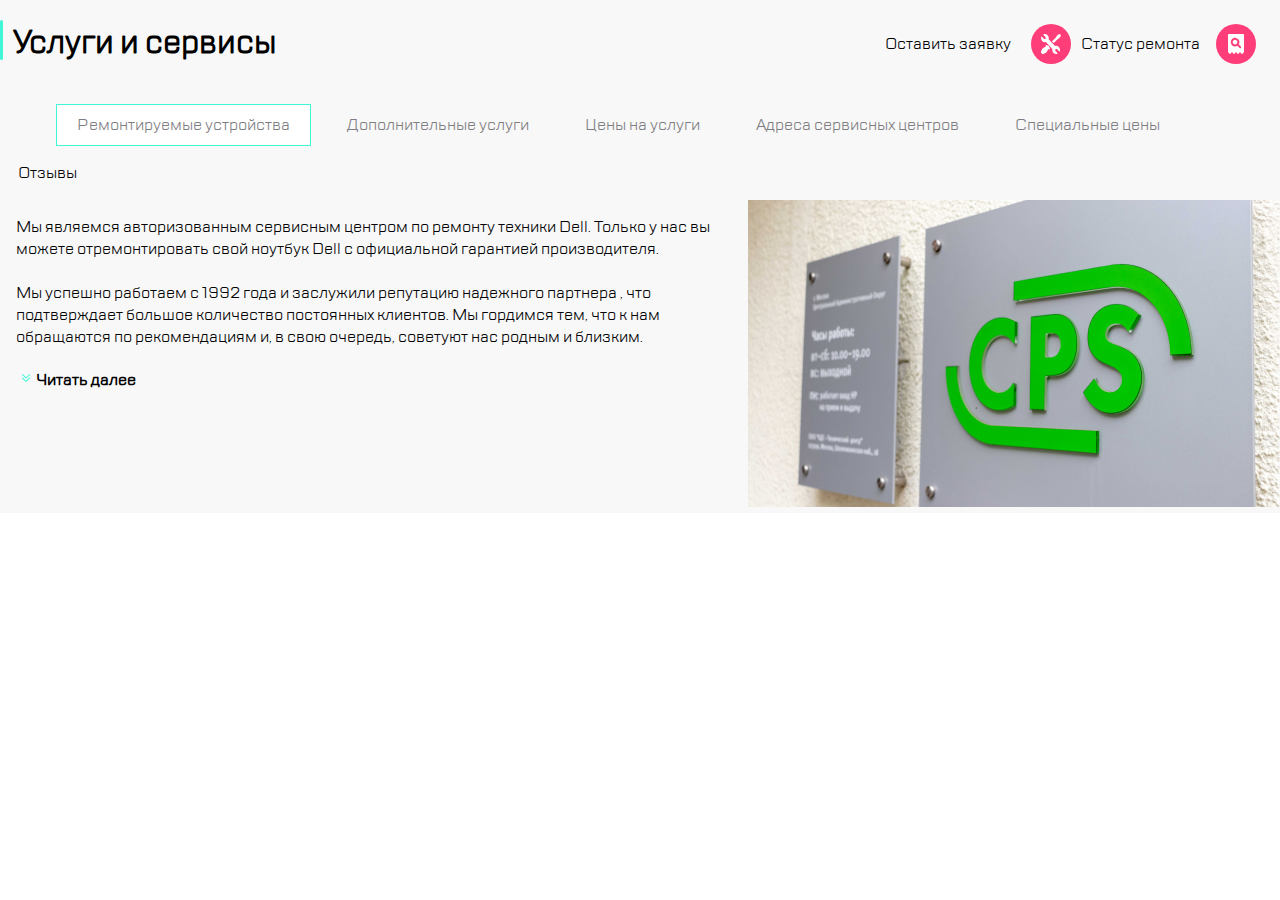
==== index.html @ 722020b5 "Add files via upload" ====
<!DOCTYPE html>
<html lang="ru">
<head>
	<title>Maquette</title>
	<meta charset="utf-8">
	<meta name="keywords" content="Сервис Dell, ремонт техники Dell">
	<meta name="description" content="Мы являемся авторизованным сервисным центром по ремонту техники Dell.">
	<meta name="viewport" content="width=device-width, initial-scale=1">
	<link rel="stylesheet" type="text/css" href="css/style.css">
	<link rel="stylesheet" type="text/css" href="css/normalize.css">
</head>
<body>
<div class="container">
	<!-- /*-------------------------HEADER--------------------------*/ -->
	<header>
		<nav class="a-nav">
			<div class="menu1">
			  <button type="button" class="button menu1__button1"></button>
			  <hr class="menu1__divider">
			  <div class="menu1__logo"><img src="image/menu1__logo.svg"></div>
			</div>
			<div class="menu2">
			  <button type="button" class="button menu2__button2"></button>
			  <button type="button" class="button menu2__button3"></button>
			  <button type="button" class="button menu2__button4"></button>
			</div> 
			<div div class="menu3"> 
			  <hr class="menu2__divider2">
			  <button type="button" class="button menu3__button5"></button>
			  <button type="button" class="button menu3__button6"></button>
			</div>
		</nav>
	</header>

	<!-- /*--------------------------MAIN---------------------------*/ -->
	<!-- /*--------content №1--------*/ -->
	<main class="main">
		<div class="main-content1">
			<div class="main-content1__element1"><hr class="main-content1__divider"></div>
			<div class="main-content1__title"><h1>Услуги и сервисы</h1></div>
			<div class="main-content1__menu4"> 
				<label class="label1">
					<span class="label1__text">Оставить заявку</span>
			  		<button type="button" class="button menu3__button5"></button>
			  	</label>
			  	<label class="label2">
			  		<span class="label2__text">Статус ремонта</span>
			  		<button type="button" class="button menu3__button6"></button>
			  	</label>
			</div>
		</div>

	<!-- /*--------content №2--------*/ -->
			<ul class="b-nav">
				<li class="b-nav__el1"><a href="#" class="b-nav__a">Ремонтируемые устройства</a></li>
				<li class="b-nav__el2"><a href="#" class="b-nav__a">Дополнительные услуги</a></li>
				<li class="b-nav__el3"><a href="#" class="b-nav__a">Цены на услуги</a></li>
				<li class="b-nav__el4"><a href="#" class="b-nav__a">Адреса сервисных центров</a></li>
				<li class="b-nav__el5"><a href="#" class="b-nav__a">Специальные цены</a></li>
			</ul>

	<!-- /*--------content №3--------*/ -->		
			<article>
				<p class="article__paragraf">Отзывы</p>
				<div class="main-content3">
					<div class="main-content3__collum1">
						<p class="main-content3__text">
							Мы являемся авторизованным сервисным центром по ремонту техники Dell. Только у нас вы можете отремонтировать свой ноутбук Dell с официальной гарантией производителя.
								<br>
								<br>
							<span class="hide-2">Мы успешно работаем с 1992 года и заслужили репутацию надежного партнера</span> <span class="hide-1">, что подтверждает большое количество постоянных клиентов. Мы гордимся тем, что к нам обращаются по рекомендациям и, в свою очередь, советуют нас родным и близким.</span>
						</p>
						<div class="main-content3__read-more">
							<button class="read-more__button"></i>Читать далее</button> 
						</div>
					</div>
					<div class="main-content3__collum2">
						<div class="main-logo">
							<img src="image/main-logo__img.png" class="main-logo__img" alt="Фото логотипа">
						</div>
					</div>
				</div>	
			</article>
	</main>
</div>			
</body>
</html>
---- css/style.css ----
@font-face {
        font-family: TTLakes;
        src: url(../fonts/TTLakes-Regular.ttf)
}

body {
	font-family: TTLakes, sans-serif;

}

.container { /*Контейнер всей страницы*/
	display: flex;
	flex-direction: column;
}

/*-----------------------HEADER STYLE----------------------*/
.a-nav { /*Контейнер для навигации*/
	display: flex;
	flex-basis: 100%;
	height: 50px;
	align-items: center;
    flex-basis: 100%;
    padding-bottom: 16px;
    padding-top: 16px;
}

.menu1 { /*Блок навигации №1*/
    display: flex;
    align-items: center;
    flex-basis: 40%;
    flex-grow: 0;
}

.menu2 { /*Блок навигации №2*/
	display: flex;
    flex-basis: 60%;
    margin-right: 10px;
    list-style-type: none;
}
.menu3 { /*Блок навигации №3*/
	display: flex;
    flex-basis: 100%;
    justify-content: flex-end;
    align-items: center;
    list-style-type: none;
}


.button { /*Кнопки навигации*/
	width: 40px;
    height: 40px;
    border: 0;
    border-radius: 50%;
    outline: none;
    background-color: #FF3E79;
}

.menu1__button1 { /*Кнопка "гамбургер" */
	margin-left: 16px;
	margin-right: 16px; 
	background-image: url("../image/menu1__button1.svg") ;
	background-position: 9px 8px; 
	background-repeat: no-repeat; 
	background-size: 25px;
}

.menu1__divider, .menu2__divider2 { /*Разделитель*/
	width: 2px;
	height: 32px;
	background-color: #EAEAEA;
	border-radius: 1px;
	margin-top: 28px;
	margin-bottom: 28px;
	border: 0px solid;
	margin-left: 16px;
}

.menu1__logo { /*Логотип в шапке*/
	margin-top: 16px;
	margin-bottom: 16px;
}

.menu2__button2 { /*Кнопка "Контакты"*/
	margin-top: 24px;
	margin-left: 200px;
	margin-bottom: 24px;
	margin-right: 16px; 
	background-image: url("../image/menu2__button2.svg");
	background-position: 10px 10px; 
	background-repeat: no-repeat; 
	background-size: 20px;
}

.menu2__button3 { /*Кнопка "Обратная связь"*/
	margin-top: 24px;
	margin-bottom: 24px;
	margin-right: 16px; 
	background-image: url("../image/menu2__button3.svg");
	background-position: 11px 11px; 
	background-repeat: no-repeat; 
	background-size: 20px;
}

.menu2__button4 { /*Кнопка "Вход в личный кабинет"*/
	margin-top: 24px;
	margin-bottom: 24px;
	margin-right: 20px; 
	background-image: url("../image/menu2__button4.svg");
	background-repeat: no-repeat;
	background-position: center;
}

.menu3__button5 { /*Кнопка "Заказ ремонта"*/
	margin-top: 24px;
	margin-bottom: 24px;
	margin-left: 20px;
	background-image: url("../image/menu3__button5.svg");
    background-color: #FF3E79;
    background-repeat: no-repeat;
    background-position: center;	
}

.menu3__button6 { /*Кнопка "Статус ремонта"*/
	margin-top: 24px;
	margin-bottom: 24px;
	margin-right: 24px;
	margin-left: 16px; 
	background-image: url("../image/menu3__button6.svg");
    background-color: #FF3E79;
    background-repeat: no-repeat;
    background-position: center;	
}


/*------------------------MAIN STYLE-------------------------*/
/*--------content №1--------*/
.main {
background: #F8F8F8;
width: 100%;
padding: 0px;
margin: 0px;
}

.main-content1 { /*Флекс контейнер №1*/
	display: flex;
}

.main-content1__element1 { /*элемент флекса №1*/
	padding: 0px; 
	flex-grow: 0;
}

.main-content1__title { /*элемент флекса №1*/
	margin-left: 10px;
	flex-grow: 2;
}


.main-content1__menu4 { /*Флекс контейнер №2 и элемент флекса №1*/
	display: flex;
	justify-content: flex-end;	
}

.label1 { /*Флекс контейнер №3 элемент флекса №2**/
	display: flex;
	align-items: center;
}

.label2 { /*Флекс контейнер №4 элемент флекса №2**/
	display: flex;
	align-items: center;
	flex-grow: 2;
	margin-left: 10px;
}

.main-content1__divider { /*Разделитель*/
	border: 0px;
	width: 3px;
	height: 40px; 
	margin-top: 20px;
	border-radius: 2px;
	background-color: #41F6D7;
}


/*--------content №2--------*/

.b-nav {  /*Навигация scroll*/
    display: flex;
    justify-content: flex-start;
    align-items: baseline;
    overflow-x: auto;
    margin-left: 0px;
}

li  {   /*Элементы навигация scroll*/
	list-style-type: none;
	margin-left: 16px;
    padding: 8px 20px 8px 20px;
    white-space: nowrap;
}

.b-nav__el1 { /*Стиль первого элемента навигации*/
	border: 1px solid #41F6D7;
	background-color: white;
}

.b-nav__a {   /*Убираем эфекты с ссылок*/
    text-decoration: none;
    color: #7E7E82;
    line-height: 24px; 
}

/*--------content №3--------*/
.article__paragraf{
margin-left: 18px;
}

.main-content3 {
	display: flex;
}

.main-content3__text {
margin-left: 16px;
}

.main-content3__read-more { /*Блок кнопки и элемент флекса "content3"*/
	margin-bottom: 20px; 
	margin-top: 20px;
	margin-left: 16px;
}

.read-more__button { /*Кнопка "Читать далее"*/
    width: 140px;
    height: 24px;
    border: 0;
    background-color: rgba(248,248,248, 1);
    font-family: TTLakes,sans-serif;
    font-size: 16px;
    font-weight: bold;
    position: relative;
}

.read-more__button::before { /*Иконка кнопки*/
    content: "";
    display: block;
    background-image: url("../image/download.svg");
    width: 8px;
    height: 15px;
    position: absolute;
    top: 6px;
    background-repeat: no-repeat;
}


/*--------------MEDIA QUERIES----------------*/

@media only screen and (min-width: 800px)  { 
	.a-nav {  /*Если экран больше 800 прячем "Контейнер для навигации"*/
		display: none;
	}
}

@media only screen and (max-width: 800px) { /*Медиа запрос "Если экран меньше 800 прячем "Навигацию основного содержания"*/
	.main-content1__menu4 {
		display: none;
	}
	.article__paragraf { /*Прячем "Отзывы"*/
		display: none;
	}
	.hide-1 { /*Прячем часть текста*/
		display: none;
	}
}

@media only screen and (max-width: 700px) { 
	.menu2 { /*Если экран меньше 700 прячем "Блок навигации №2"*/
		display: none;
	}

	.menu1__divider { /*Прячем разделитель*/
		display: none;
	}

	.main-content3 { /*Меняем флекс расположение главной оси*/
		flex-direction: column;
		flex-wrap: wrap;
	}
	.hide-2 { /*Прячем часть текста*/
		display: none;
	}
}

@media only screen and (max-width: 555px) {
    .main-logo__img  { /*Выравниваем границы изображения*/
        width: 90%;
    }
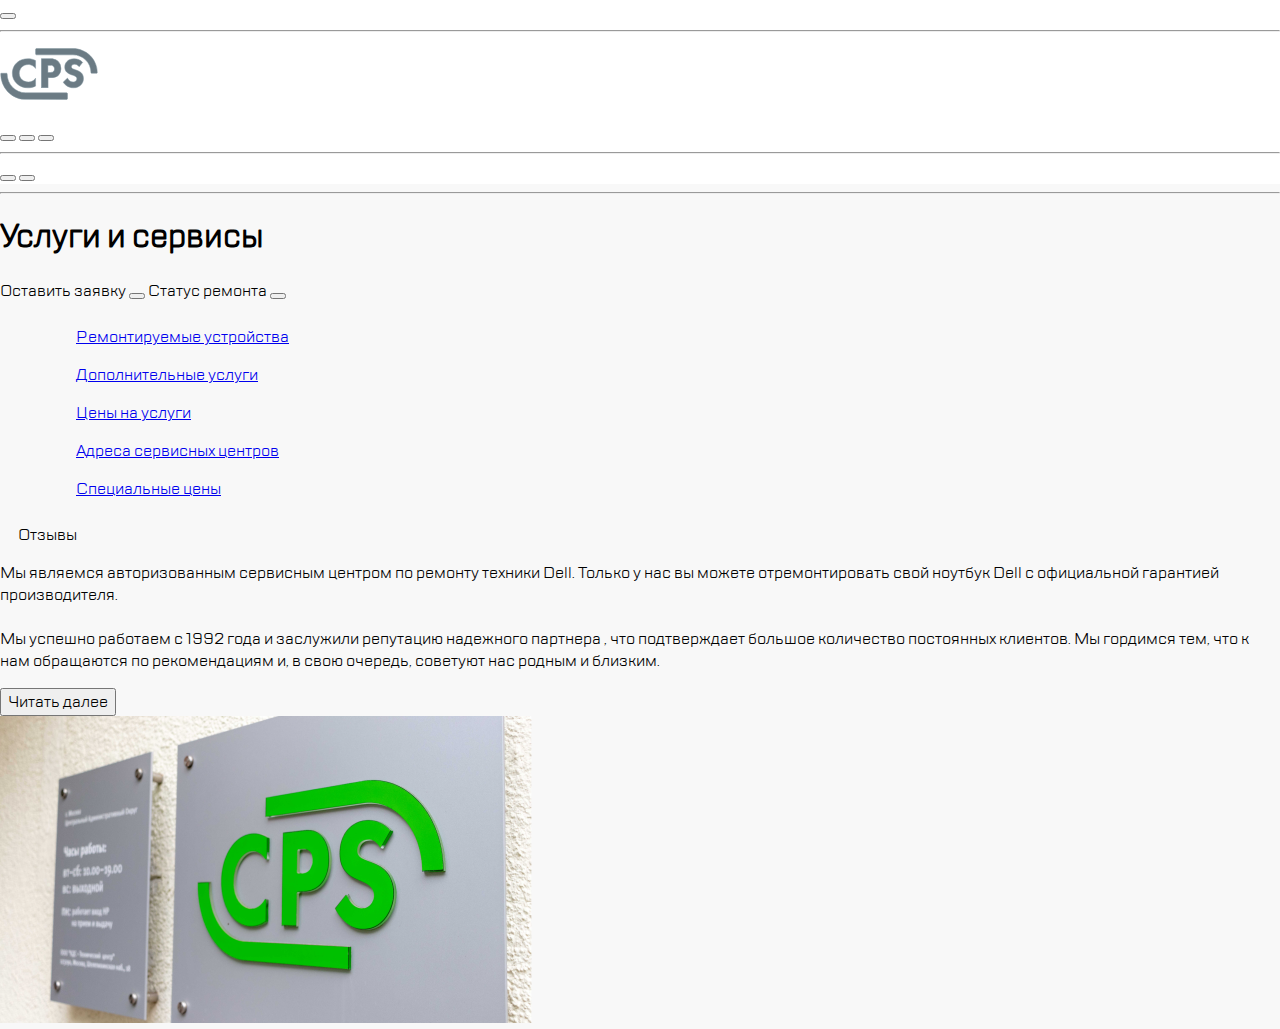
==== commit df38fe58: "Update index.html" ====
--- a/index.html
+++ b/index.html
@@ -13,21 +13,25 @@
 <div class="container">
 	<!-- /*-------------------------HEADER--------------------------*/ -->
 	<header>
-		<nav class="a-nav">
-			<div class="menu1">
-			  <button type="button" class="button menu1__button1"></button>
-			  <hr class="menu1__divider">
-			  <div class="menu1__logo"><img src="image/menu1__logo.svg"></div>
+		<nav class="header-nav">
+			<div class="header-nav__menu">
+			  	<button type="button" class="header__btn header-nav__btn-thema_menu btn"></button>
 			</div>
-			<div class="menu2">
-			  <button type="button" class="button menu2__button2"></button>
-			  <button type="button" class="button menu2__button3"></button>
-			  <button type="button" class="button menu2__button4"></button>
+			<div class="header-nav__divider">
+			  	<div><hr class="header-nav__divider-element"></div>
+			</div>
+			<div class="header-nav__logo">
+			  	<div class="menu1__logo"><img src="image/menu1__logo.svg"></div>
+			</div>
+			<div class="header-nav__tablet-list">
+			    <button type="button" class="header__btn header-nav__btn-thema_call btn"></button>
+			    <button type="button" class="header__btn header-nav__btn-thema_feedback btn"></button>
+			    <button type="button" class="header__btn header-nav__btn-thema_entrance btn"></button>
 			</div> 
-			<div div class="menu3"> 
-			  <hr class="menu2__divider2">
-			  <button type="button" class="button menu3__button5"></button>
-			  <button type="button" class="button menu3__button6"></button>
+			<div div class="header-nav__mobile-list"> 
+			    <div><hr class="header-nav__divider-element"></div>
+			    <button type="button" class="header__btn header-nav__btn-thema_repair btn"></button>
+			    <button type="button" class="header__btn header-nav__btn-thema_repair-status btn"></button>
 			</div>
 		</nav>
 	</header>
@@ -35,48 +39,51 @@
 	<!-- /*--------------------------MAIN---------------------------*/ -->
 	<!-- /*--------content №1--------*/ -->
 	<main class="main">
-		<div class="main-content1">
-			<div class="main-content1__element1"><hr class="main-content1__divider"></div>
-			<div class="main-content1__title"><h1>Услуги и сервисы</h1></div>
-			<div class="main-content1__menu4"> 
-				<label class="label1">
-					<span class="label1__text">Оставить заявку</span>
-			  		<button type="button" class="button menu3__button5"></button>
-			  	</label>
-			  	<label class="label2">
-			  		<span class="label2__text">Статус ремонта</span>
-			  		<button type="button" class="button menu3__button6"></button>
-			  	</label>
+
+		<div class="main-nav">
+			<div class="main-nav__divider">
+				<div><hr class="main-nav__divider-element"></div>
 			</div>
+			<div class="main-nav__title">
+				<h1 class="main-nav__title-element">Услуги и сервисы</h1>
+			</div>
+			<label class="main-nav__desktop-list-application">
+				<span class="main-nav__desktop-list-application__text">Оставить заявку</span>
+			  	<button type="button" class="main__btn header-nav__btn-thema_repair btn"></button>
+			</label>
+			<label class="main-nav__desktop-list-status">
+			  		<span class="main-nav__desktop-list-status__text">Статус ремонта</span>
+			  		<button type="button" class="main__btn header-nav__btn-thema_repair-status btn"></button>
+			</label>
 		</div>
 
 	<!-- /*--------content №2--------*/ -->
-			<ul class="b-nav">
-				<li class="b-nav__el1"><a href="#" class="b-nav__a">Ремонтируемые устройства</a></li>
-				<li class="b-nav__el2"><a href="#" class="b-nav__a">Дополнительные услуги</a></li>
-				<li class="b-nav__el3"><a href="#" class="b-nav__a">Цены на услуги</a></li>
-				<li class="b-nav__el4"><a href="#" class="b-nav__a">Адреса сервисных центров</a></li>
-				<li class="b-nav__el5"><a href="#" class="b-nav__a">Специальные цены</a></li>
+			<ul class="main-list">
+				<li class="main-item main-list__item-thema_repair"><a href="#" class="main-list__link">Ремонтируемые устройства</a></li>
+				<li class="main-item  main-list__item-thema_services"><a href="#" class="main-list__link">Дополнительные услуги</a></li>
+				<li class="main-item main-list__item-thema_prices"><a href="#" class="main-list__link">Цены на услуги</a></li>
+				<li class="main-item  main-list__item-thema_address"><a href="#" class="main-list__link">Адреса сервисных центров</a></li>
+				<li class="main-item  main-list__item-thema_special-prices"><a href="#" class="main-list__link">Специальные цены</a></li>
 			</ul>
 
 	<!-- /*--------content №3--------*/ -->		
 			<article>
 				<p class="article__paragraf">Отзывы</p>
-				<div class="main-content3">
-					<div class="main-content3__collum1">
-						<p class="main-content3__text">
+				<div class="article-content">
+					<div class="article-content__collum-text">
+						<p class="article-content__collum-text-description">
 							Мы являемся авторизованным сервисным центром по ремонту техники Dell. Только у нас вы можете отремонтировать свой ноутбук Dell с официальной гарантией производителя.
-								<br>
-								<br>
-							<span class="hide-2">Мы успешно работаем с 1992 года и заслужили репутацию надежного партнера</span> <span class="hide-1">, что подтверждает большое количество постоянных клиентов. Мы гордимся тем, что к нам обращаются по рекомендациям и, в свою очередь, советуют нас родным и близким.</span>
+								<br class="br">
+								<br class="br">
+							<span class="article-content__collum-text-description_mobile-hide">Мы успешно работаем с 1992 года и заслужили репутацию надежного партнера</span> <span class="article-content__collum-text-description_tablet-hide">, что подтверждает большое количество постоянных клиентов. Мы гордимся тем, что к нам обращаются по рекомендациям и, в свою очередь, советуют нас родным и близким.</span>
 						</p>
-						<div class="main-content3__read-more">
-							<button class="read-more__button"></i>Читать далее</button> 
+						<div class="article-content__btn">
+							<button class="article-content__btn-thema_read"></i>Читать далее</button> 
 						</div>
 					</div>
-					<div class="main-content3__collum2">
-						<div class="main-logo">
-							<img src="image/main-logo__img.png" class="main-logo__img" alt="Фото логотипа">
+					<div class="article-content__collum-image">
+						<div class="article-content__collum-image__logo">
+							<img src="image/main-logo__img.png" class="article-content__collum-image__logo_big" alt="Фото логотипа">
 						</div>
 					</div>
 				</div>	
@@ -84,4 +91,4 @@
 	</main>
 </div>			
 </body>
-</html>+</html>
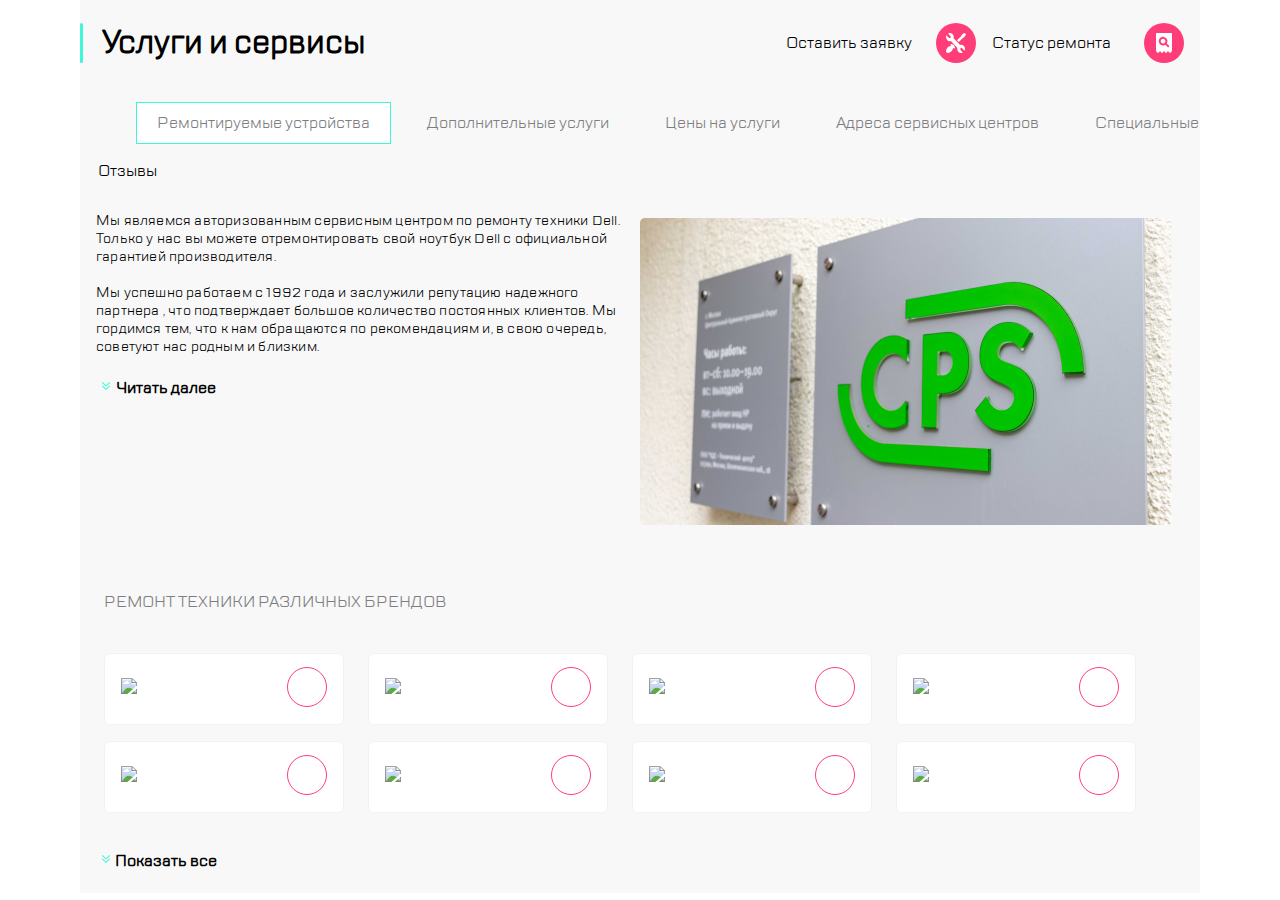
==== commit d49ba85b: "Add files via upload" ====
--- a/index.html
+++ b/index.html
@@ -8,6 +8,9 @@
 	<meta name="viewport" content="width=device-width, initial-scale=1">
 	<link rel="stylesheet" type="text/css" href="css/style.css">
 	<link rel="stylesheet" type="text/css" href="css/normalize.css">
+	<link rel="stylesheet" type="text/css" href="css/swiper.min.css">
+	<link rel="stylesheet" href="css/swiper.min.css">
+	<link rel="stylesheet" href="css/swipe-style.css">
 </head>
 <body>
 <div class="container">
@@ -88,7 +91,149 @@
 					</div>
 				</div>	
 			</article>
+			<!-- /*--------content №4--------*/ -->
+			<div class="swiper">
+				<div class="swiper__title">Ремонт техники различных брендов</div>
+			    <div class="slider-container" data-mobile="false">
+					<div class="brend-types swiper-wrapper">
+						<div class="brend-type card">
+							<a href="#" class="small-card">
+								<div class="small-card__image_item-lenovo small-card__image">
+									<img src="image/small-card__image_item-lenovo.svg" class="small-card__image_img">
+								</div>
+								<div class="small-card__button">
+									<button class="button_wrapper"></button>
+								</div>
+							</a>
+						</div>
+
+						<div class="brend-type card">
+							<a href="#" class="small-card">
+								<div class="small-card__image_item-samsung small-card__image">
+									<img src="image/small-card__image_item-samsung.svg" class="small-card__image_img">
+								</div>
+								<div class="small-card__button">
+									<button class="button_wrapper"></button>
+								</div>
+							</a>
+						</div>
+
+						<div class="brend-type card">
+							<a href="#" class="small-card">
+								<div class="small-card__image_item-apple small-card__image">
+									<img src="image/small-card__image_item-apple.svg" class="small-card__image_img">
+								</div>
+								<div class="small-card__button">
+									<button class="button_wrapper"></button>
+								</div>
+							</a>
+						</div>
+
+						<div class="brend-type card">
+							<a href="#" class="small-card">
+								<div class="small-card__image_item-view-sonic small-card__image">
+									<img src="image/small-card__image_item-view-sonic.svg" class="small-card__image_img">
+								</div>
+								<div class="small-card__button">
+									<button class="button_wrapper"></button>
+								</div>
+							</a>
+						</div>
+
+						<div class="brend-type card">
+							<a href="#" class="small-card">
+								<div class="small-card__image_item-bosch small-card__image">
+									<img src="image/small-card__image_item-bosch.svg" class="small-card__image_img">
+								</div>
+								<div class="small-card__button">
+									<button class="button_wrapper"></button>
+								</div>
+							</a>
+						</div>
+
+						<div class="brend-type card">
+							<a href="#" class="small-card">
+								<div class="small-card__image_item-hp small-card__image">
+									<img src="image/small-card__image_item-hp.svg" class="small-card__image_img">
+								</div>
+								<div class="small-card__button">
+									<button class="button_wrapper"></button>
+								</div>
+							</a>
+						</div>
+
+						<div class="brend-type brend-types__desktop_wrapper-item-acer card">
+							<a href="#" class="small-card">
+								<div class="small-card__image_item-acer small-card__image">
+									<img src="image/small-card__image_item-acer.svg" class="small-card__image_img">
+								</div>
+								<div class="small-card__button">
+									<button class="button_wrapper"></button>
+								</div>
+							</a>
+						</div>
+
+						<div class="brend-type brend-types__desktop_wrapper-item-sony card">
+							<a href="#" class="small-card">
+								<div class="small-card__image_item-sony small-card__image">
+									<img src="image/small-card__image_item-sony.svg" class="small-card__image_img">
+								</div>
+								<div class="small-card__button">
+									<button class="button_wrapper"></button>
+								</div>
+							</a>
+						</div>
+
+						<div class="brend-type brend-types__desktop_wrapper-item-lenovo card">
+							<a href="#" class="small-card">
+								<div class="small-card__image_item-lenovo small-card__image">
+									<img src="image/small-card__image_item-lenovo.svg" class="small-card__image_img">
+								</div>
+								<div class="small-card__button">
+									<button class="button_wrapper"></button>
+								</div>
+							</a>
+						</div>
+
+						<div class="brend-type brend-types__desktop_wrapper-item-samsung card">
+							<a href="#" class="small-card">
+								<div class="small-card__image_item-samsung small-card__image">
+									<img src="image/small-card__image_item-samsung.svg" class="small-card__image_img">
+								</div>
+								<div class="small-card__button">
+									<button class="button_wrapper"></button>
+								</div>
+							</a>
+						</div>
+
+						<div class="brend-type brend-types__desktop_wrapper-apple card" >
+							<a href="#" class="small-card">
+								<div class="small-card__image_item-apple small-card__image">
+									<img src="image/small-card__image_item-apple.svg" class="small-card__image_img">
+								</div>
+								<div class="small-card__button">
+									<button class="button_wrapper"></button>
+								</div>
+							</a>
+						</div>
+					</div>
+						<div class="swiper-pagination"></div>
+				</div>	
+						<div class="article-content__btn swiper-btn">
+								<button class="article-content__btn-thema_read swiper-btn-thema_wrapper brend-type-btn">Показать все</button> 
+						</div>
+						<div class="article-content__btn-thema_close">
+								<button class="brend-type-btn_close">Скрыть</button>
+						</div>
+			     		
+			</div>
 	</main>
-</div>			
+</div>
+<div class="slider-container">
+	
+</div>	
+<script src="src/script.js"></script>
+<script src="src/swiper.min.js"></script>
+<script src="src/slider.js"></script> 		
 </body>
-</html>
+</html>--- a/css/style.css
+++ b/css/style.css
@@ -9,129 +9,161 @@
 }
 
 .container { /*Контейнер всей страницы*/
-	display: flex;
-	flex-direction: column;
-}
+    position: relative;
+    min-height: 100%;
+    display: flex;
+    flex-direction: column;
+}
+@media only screen and (min-width: 1120px) { /*ограничили по ширине контент*/
+    .container {
+        background-color: #F8F8F8;
+        max-width: 1120px;
+        margin-left: auto;
+        margin-right: auto;
+    }
+}
+
 
 /*-----------------------HEADER STYLE----------------------*/
-.a-nav { /*Контейнер для навигации*/
-	display: flex;
-	flex-basis: 100%;
-	height: 50px;
+.header-nav { /*Контейнер для навигации*/
+	display: flex;
 	align-items: center;
     flex-basis: 100%;
     padding-bottom: 16px;
     padding-top: 16px;
 }
 
-.menu1 { /*Блок навигации №1*/
+@media only screen and (min-width: 800px)  { 
+	.header-nav {  /*Если экран больше 800 прячем "Контейнер для навигации"*/
+		display: none;
+	}
+}
+
+.header-nav__menu { /*Блок навигации №1*/
     display: flex;
+    justify-content: center;
     align-items: center;
-    flex-basis: 40%;
-    flex-grow: 0;
-}
-
-.menu2 { /*Блок навигации №2*/
-	display: flex;
+    flex-basis: 12%;
+/*    background-color: yellow;*/
+}
+
+@media only screen and (max-width: 500px) { 
+	.header-nav__menu {
+	flex-basis: 20%	
+	}
+}
+
+.header-nav__divider {
+	display: flex;
+    justify-content: flex-start;
+    align-items: center;
+    flex-basis: 3%;
+/*    background-color: blue;*/
+}
+
+@media only screen and (max-width: 500px) { 
+	.header-nav__divider {
+	display: none;
+	}
+}	
+
+.header-nav__logo {
+	display: flex;
+	justify-content: flex-start;
+    align-items: center;
     flex-basis: 60%;
-    margin-right: 10px;
+/*    background-color: green;*/
+}
+
+@media only screen and (max-width: 500px) { 
+.header-nav__logo {
+	flex-basis: 35%;
+	}
+}
+
+.header-nav__tablet-list { /*Блок навигации №2*/
+	display: flex;
+    justify-content: space-around;
     list-style-type: none;
-}
-.menu3 { /*Блок навигации №3*/
-	display: flex;
-    flex-basis: 100%;
-    justify-content: flex-end;
+    flex-basis: 34%;
+}
+
+@media only screen and (max-width: 700px) { 
+	.header-nav__tablet-list { /*Если экран меньше 700 прячем "Блок навигации №2"*/
+		display: none;
+	}
+}
+
+.header-nav__mobile-list { /*Блок навигации №3*/
+	display: flex;
+    justify-content: space-around;
     align-items: center;
     list-style-type: none;
-}
-
-
-.button { /*Кнопки навигации*/
+    flex-basis: 25%
+}
+
+@media only screen and (max-width: 500px) {
+	.header-nav__mobile-list {
+	flex-basis: 45%	
+	}	
+}
+
+.btn { /*Кнопки */
 	width: 40px;
     height: 40px;
     border: 0;
     border-radius: 50%;
     outline: none;
     background-color: #FF3E79;
-}
-
-.menu1__button1 { /*Кнопка "гамбургер" */
-	margin-left: 16px;
-	margin-right: 16px; 
+    background-repeat: no-repeat;
+    background-position: center;
+    transition: all 0.1s;
+}
+
+
+
+.header-nav__btn-thema_menu { /*Кнопка "гамбургер" */
 	background-image: url("../image/menu1__button1.svg") ;
-	background-position: 9px 8px; 
-	background-repeat: no-repeat; 
-	background-size: 25px;
-}
-
-.menu1__divider, .menu2__divider2 { /*Разделитель*/
+}
+
+.header-nav__divider-element { /*Разделитель*/
 	width: 2px;
 	height: 32px;
 	background-color: #EAEAEA;
 	border-radius: 1px;
-	margin-top: 28px;
-	margin-bottom: 28px;
 	border: 0px solid;
-	margin-left: 16px;
-}
-
-.menu1__logo { /*Логотип в шапке*/
-	margin-top: 16px;
-	margin-bottom: 16px;
-}
-
-.menu2__button2 { /*Кнопка "Контакты"*/
-	margin-top: 24px;
-	margin-left: 200px;
-	margin-bottom: 24px;
-	margin-right: 16px; 
+}
+
+@media only screen and (max-width: 700px) { 
+	.header-nav__divider_left { /*Прячем разделитель*/
+		display: none;
+	}
+}
+
+.header-nav__btn-thema_call { /*Кнопка "Контакты"*/
 	background-image: url("../image/menu2__button2.svg");
-	background-position: 10px 10px; 
-	background-repeat: no-repeat; 
-	background-size: 20px;
-}
-
-.menu2__button3 { /*Кнопка "Обратная связь"*/
-	margin-top: 24px;
-	margin-bottom: 24px;
-	margin-right: 16px; 
+}
+
+.header-nav__btn-thema_feedback { /*Кнопка "Обратная связь"*/
+
 	background-image: url("../image/menu2__button3.svg");
-	background-position: 11px 11px; 
-	background-repeat: no-repeat; 
-	background-size: 20px;
-}
-
-.menu2__button4 { /*Кнопка "Вход в личный кабинет"*/
-	margin-top: 24px;
-	margin-bottom: 24px;
-	margin-right: 20px; 
+}
+
+.header-nav__btn-thema_entrance { /*Кнопка "Вход в личный кабинет"*/
 	background-image: url("../image/menu2__button4.svg");
-	background-repeat: no-repeat;
-	background-position: center;
-}
-
-.menu3__button5 { /*Кнопка "Заказ ремонта"*/
-	margin-top: 24px;
-	margin-bottom: 24px;
-	margin-left: 20px;
+}
+
+.header-nav__btn-thema_repair{ /*Кнопка "Заказ ремонта"*/
 	background-image: url("../image/menu3__button5.svg");
-    background-color: #FF3E79;
-    background-repeat: no-repeat;
-    background-position: center;	
-}
-
-.menu3__button6 { /*Кнопка "Статус ремонта"*/
-	margin-top: 24px;
-	margin-bottom: 24px;
-	margin-right: 24px;
-	margin-left: 16px; 
+}
+
+.header-nav__btn-thema_repair-status { /*Кнопка "Статус ремонта"*/
 	background-image: url("../image/menu3__button6.svg");
-    background-color: #FF3E79;
-    background-repeat: no-repeat;
-    background-position: center;	
-}
-
-
+}
+
+.btn:hover { 
+    background-color: #f7caca;
+}
 /*------------------------MAIN STYLE-------------------------*/
 /*--------content №1--------*/
 .main {
@@ -141,43 +173,66 @@
 margin: 0px;
 }
 
-.main-content1 { /*Флекс контейнер №1*/
-	display: flex;
-}
-
-.main-content1__element1 { /*элемент флекса №1*/
-	padding: 0px; 
-	flex-grow: 0;
-}
-
-.main-content1__title { /*элемент флекса №1*/
-	margin-left: 10px;
-	flex-grow: 2;
-}
-
-
-.main-content1__menu4 { /*Флекс контейнер №2 и элемент флекса №1*/
-	display: flex;
-	justify-content: flex-end;	
-}
-
-.label1 { /*Флекс контейнер №3 элемент флекса №2**/
-	display: flex;
+.main-nav {
+	display: flex;
+}
+
+.main-nav__divider {
+	display: flex;
+	flex-basis: 2%;
+	justify-content: flex-start;
 	align-items: center;
 }
-
-.label2 { /*Флекс контейнер №4 элемент флекса №2**/
-	display: flex;
+@media only screen and (max-width: 800px) {
+	.main-nav__divider {
+	flex-basis: 5%;	
+	}
+}
+
+.main-nav__title {
+	flex-basis: 61%;
 	align-items: center;
-	flex-grow: 2;
-	margin-left: 10px;
-}
-
-.main-content1__divider { /*Разделитель*/
+}
+
+
+@media only screen and (max-width: 800px) {
+	.main-nav__title {
+		flex-basis: 95%; 
+	}
+}
+
+.main-nav__desktop-list-application {
+	display: flex;
+	flex-basis: 17%;
+	align-items: center;
+	justify-content: space-between;
+}
+
+@media only screen and (max-width: 800px) {
+	.main-nav__desktop-list-application {
+		display: none;
+	}
+}
+
+.main-nav__desktop-list-status {
+	display: flex;
+	flex-basis: 20%;
+	align-items: center;
+	justify-content: space-around;
+}
+
+@media only screen and (max-width: 800px) {
+	.main-nav__desktop-list-status {
+		display: none;
+	}
+}
+
+
+.main-nav__divider-element{ /*Разделитель*/
 	border: 0px;
 	width: 3px;
 	height: 40px; 
-	margin-top: 20px;
+	/*margin-top: 20px;*/
 	border-radius: 2px;
 	background-color: #41F6D7;
 }
@@ -185,7 +240,7 @@
 
 /*--------content №2--------*/
 
-.b-nav {  /*Навигация scroll*/
+.main-list {  /*Навигация scroll*/
     display: flex;
     justify-content: flex-start;
     align-items: baseline;
@@ -193,19 +248,19 @@
     margin-left: 0px;
 }
 
-li  {   /*Элементы навигация scroll*/
+.main-item  {   /*Элементы навигация scroll*/
 	list-style-type: none;
 	margin-left: 16px;
     padding: 8px 20px 8px 20px;
     white-space: nowrap;
 }
 
-.b-nav__el1 { /*Стиль первого элемента навигации*/
+.main-list__item-thema_repair { /*Стиль первого элемента навигации*/
 	border: 1px solid #41F6D7;
 	background-color: white;
 }
 
-.b-nav__a {   /*Убираем эфекты с ссылок*/
+.main-list__link {   /*Убираем эффекты с ссылок*/
     text-decoration: none;
     color: #7E7E82;
     line-height: 24px; 
@@ -216,21 +271,66 @@
 margin-left: 18px;
 }
 
-.main-content3 {
-	display: flex;
-}
-
-.main-content3__text {
+@media only screen and (max-width: 800px) { /*Медиа запрос "Если экран меньше 800 прячем "Навигацию основного содержания"*/
+	.article__paragraf { /*Прячем "Отзывы"*/
+		display: none;
+	}
+}
+
+.article-content {
+	display: flex;
+}
+
+.article-content__collum-text {
+flex-basis: 50%
+}
+
+.article-content__collum-image {
+flex-basis: 50%
+}
+
+@media only screen and (max-width: 700px) { 
+	.article-content { /*Меняем флекс расположение главной оси*/
+		flex-direction: column;
+		flex-wrap: wrap;
+	}
+}
+
+.article-content__collum-text-description {
 margin-left: 16px;
-}
-
-.main-content3__read-more { /*Блок кнопки и элемент флекса "content3"*/
+margin-right: 16px;
+padding-bottom: 0px;
+font-size: 14px;
+line-height: 18px; 
+letter-spacing: 0.2px;
+}
+
+@media only screen and (max-width: 700px) { 
+.br {  /*Если экран меньше 800 убираем перенос*/
+	display: none;
+	}	
+}
+
+
+@media only screen and (max-width: 800px) { 
+	.article-content__collum-text-description_tablet-hide { /*Прячем часть текста*/
+		display: none;
+	}
+}
+
+@media only screen and (max-width: 700px) { 
+	.article-content__collum-text-description_mobile-hide { /*Прячем часть текста*/
+		display: none;
+	}
+}
+
+.article-content__btn { /*Блок кнопки и элемент флекса "content3"*/
 	margin-bottom: 20px; 
 	margin-top: 20px;
 	margin-left: 16px;
 }
 
-.read-more__button { /*Кнопка "Читать далее"*/
+.article-content__btn-thema_read { /*Кнопка "Читать далее"*/
     width: 140px;
     height: 24px;
     border: 0;
@@ -241,7 +341,7 @@
     position: relative;
 }
 
-.read-more__button::before { /*Иконка кнопки*/
+.article-content__btn-thema_read::before { /*Иконка кнопки*/
     content: "";
     display: block;
     background-image: url("../image/download.svg");
@@ -252,46 +352,157 @@
     background-repeat: no-repeat;
 }
 
-
-/*--------------MEDIA QUERIES----------------*/
-
-@media only screen and (min-width: 800px)  { 
-	.a-nav {  /*Если экран больше 800 прячем "Контейнер для навигации"*/
-		display: none;
-	}
-}
-
-@media only screen and (max-width: 800px) { /*Медиа запрос "Если экран меньше 800 прячем "Навигацию основного содержания"*/
-	.main-content1__menu4 {
-		display: none;
-	}
-	.article__paragraf { /*Прячем "Отзывы"*/
-		display: none;
-	}
-	.hide-1 { /*Прячем часть текста*/
-		display: none;
-	}
+.article-content__collum-image__logo {
+    padding: 20px 20px 20px 0;
+    max-height: 384px;
+    max-width: 532px;
+}
+
+@media only screen and (max-width: 700px) { /*если экран меньше 700 убираем отступ сверху*/
+    .article-content__collum-image__logo {
+        padding-top: 0px;
+        padding-right: 0px;
+    }
+}
+
+.article-content__collum-image__logo_big { 
+    width: 100%; 
+}
+
+@media only screen and (min-width: 768px) { /*добавляем закругления углов*/
+    .article-content__collum-image__logo_big {
+        border-radius: 5px;
+    }
+}
+
+
+/*--------content №4--------*/
+.swiper__title {
+	display: flex;
+	text-transform: uppercase;
+	padding: 40px 0px 40px 24px;
+	color: #7E7E82; 
+}
+
+.brend-types {
+	display: flex;
+	flex-wrap: wrap;
+	padding: 0 24px;
+}
+
+.brend-type {
+   display: inline-flex;
+    margin-bottom: 16px;
+    margin-right: 24px;
+/*    background-color: yellow;*/
+}
+
+
+.small-card__image_img {
+	max-height: 45px;
+    max-width: 120px;
+}    
+
+.button_wrapper {
+	width: 40px;
+    height: 40px;
+    border: 1px solid #FF3E79;
+    border-radius: 50%;
+    outline: none;
+    background-color: white;
+    background-image: url("../image/dropdown.svg");
+    background-repeat: no-repeat;
+    background-position: center;
+    transition: all 0.3s;
+}
+
+.small-card {
+    display: flex;
+    position: relative;
+    justify-content: space-between;
+    align-items: center;
+    width: 206px;
+    height: 46px;
+    padding: 12px 16px;
+    border-radius: 6px;
+    border: 1px solid #f2f2f2;
+    background: #fff;
+    cursor: pointer;
+    transition: border .3s;
+}
+
+
+.article-content__btn-thema_close { /*Блок кнопки и элемент флекса "content3"*/
+	margin-bottom: 20px; 
+	margin-top: 20px;
+	margin-left: 16px;
+}
+
+.brend-type-btn_close { /*Кнопка "Читать далее"*/
+    width: 95px;
+    height: 24px;
+    border: 0;
+    background-color: rgba(248,248,248, 1);
+    font-family: TTLakes,sans-serif;
+    font-size: 16px;
+    font-weight: bold;
+    position: relative;
+    display: none;
+}
+
+.brend-type-btn_close::before { /*Иконка кнопки*/
+    content: "";
+    display: block;
+    background-image: url("../image/brend-type-btn_close.svg");
+    width: 8px;
+    height: 15px;
+    position: absolute;
+    top: 6px;
+    background-repeat: no-repeat;
+}
+
+.brend-types__desktop_wrapper-item-lenovo, .brend-types__desktop_wrapper-item-samsung, .brend-types__desktop_wrapper-apple {
+	display: none;
+}
+
+.modal--show, .modal--show2, .modal--show3 {
+	display: block;
+}
+
+.modal--show4 {
+	display: none;
+}
+
+.modal--show5 {
+	display: block;
+}
+
+@media only screen and (max-width: 1000px) { 
+    .brend-types__desktop_wrapper-item-acer, .brend-types__desktop_wrapper-item-sony {
+	display: none;
+    }
+
+    .small-card {
+    width: 182px;
+    height: 46px;
+    }
+}
+
+.modal--show6, .modal--show7 {
+	display: block;
 }
 
 @media only screen and (max-width: 700px) { 
-	.menu2 { /*Если экран меньше 700 прячем "Блок навигации №2"*/
-		display: none;
-	}
-
-	.menu1__divider { /*Прячем разделитель*/
-		display: none;
-	}
-
-	.main-content3 { /*Меняем флекс расположение главной оси*/
-		flex-direction: column;
-		flex-wrap: wrap;
-	}
-	.hide-2 { /*Прячем часть текста*/
-		display: none;
-	}
-}
-
-@media only screen and (max-width: 555px) {
-    .main-logo__img  { /*Выравниваем границы изображения*/
-        width: 90%;
+
+.article-content__btn  {
+	display: none;
     }
+
+.brend-type ~ .brend-type {
+	display: block;
+    }    
+ 
+};
+
+
+
--- a/css/swipe-style.css
+++ b/css/swipe-style.css
@@ -0,0 +1,45 @@
+
+.swiper-pagination-bullet {
+	width: 10px;
+	height: 10px;
+	margin: 0px 15px;
+	background-color: #DDDDDD;
+	opacity: 1;
+}
+.swiper-pagination{
+position: static;
+	margin-top: 5px;
+}
+
+.swiper-pagination-bullet-active {
+	background-color: #B5B6BC;
+}
+
+.swiper-container {
+	padding-bottom: 50px;
+}
+
+.slider-container {
+	overflow: hidden;
+	width: 100%;
+}
+
+
+@media (max-width: 600px) {
+	.card {
+		width: 100%;
+		margin: 0;
+		flex-shrink: 0;
+	}
+
+	.slider-container .swiper-wrapper {
+		justify-content: initial;
+		flex-wrap: nowrap;
+	}
+}
+
+@media (min-width: 600px) {
+	.swiper-pagination {
+		display: none;
+	}
+}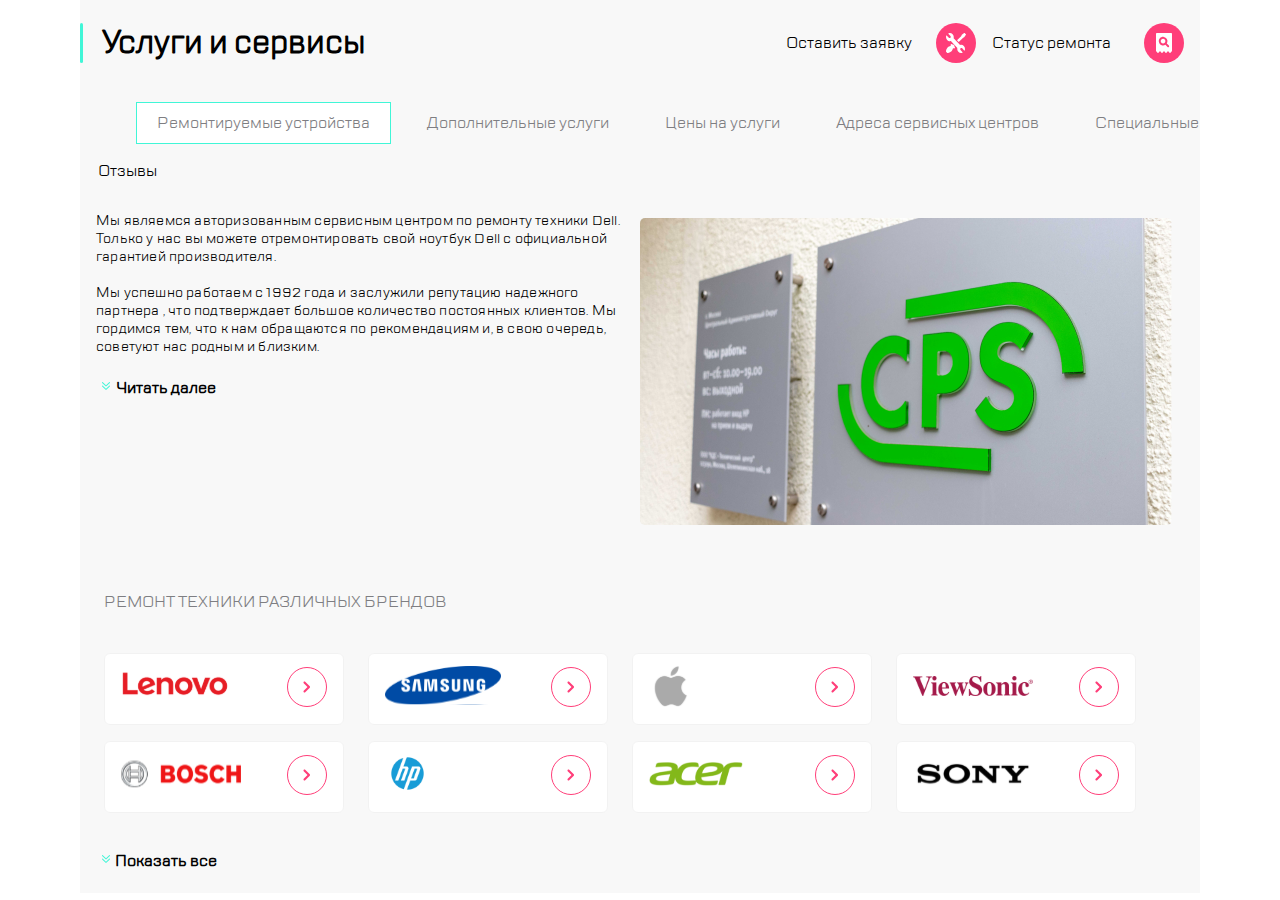
==== commit 88256a5f: "Update index.html" ====
--- a/index.html
+++ b/index.html
@@ -229,11 +229,10 @@
 			</div>
 	</main>
 </div>
-<div class="slider-container">
-	
+<div class="slider-container">	
 </div>	
 <script src="src/script.js"></script>
 <script src="src/swiper.min.js"></script>
 <script src="src/slider.js"></script> 		
 </body>
-</html>+</html>
--- a/css/swipe-style.css
+++ b/css/swipe-style.css
@@ -1,4 +1,3 @@
-
 .swiper-pagination-bullet {
 	width: 10px;
 	height: 10px;
@@ -42,4 +41,4 @@
 	.swiper-pagination {
 		display: none;
 	}
-}+}
